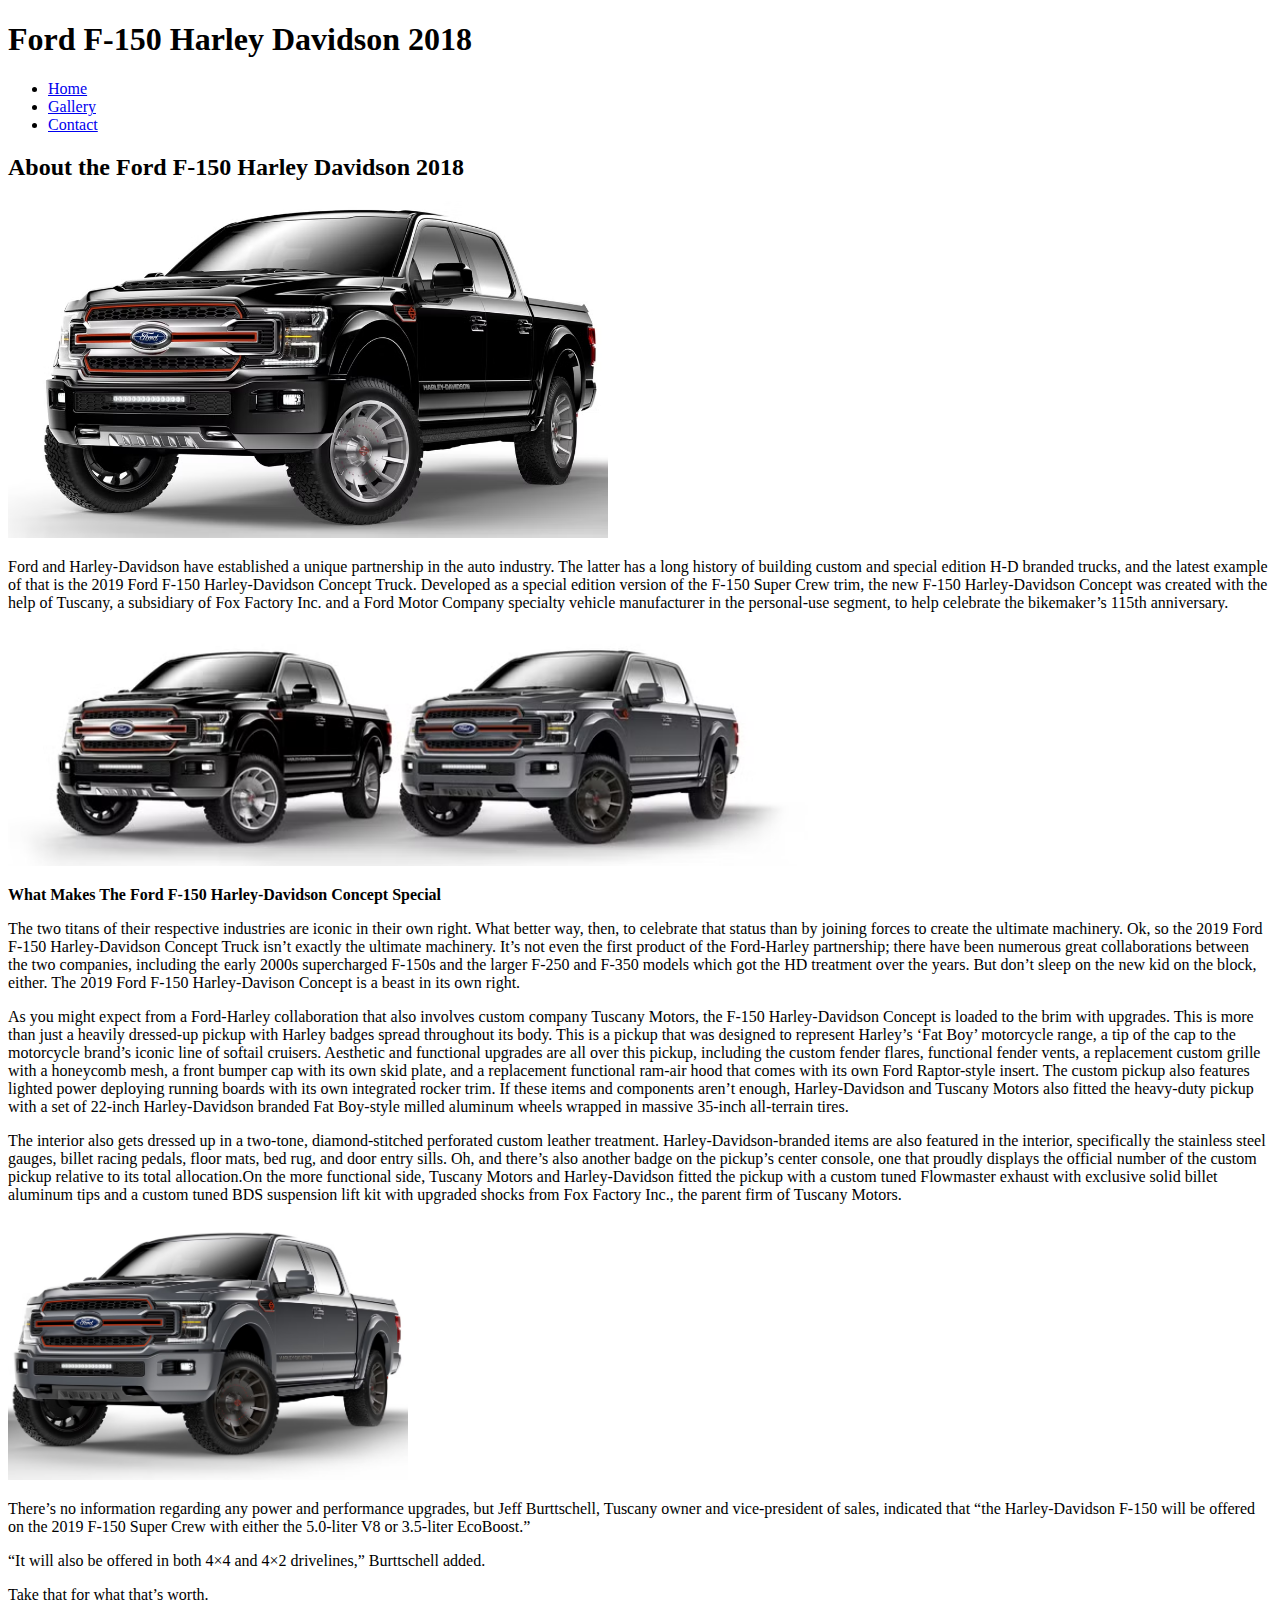
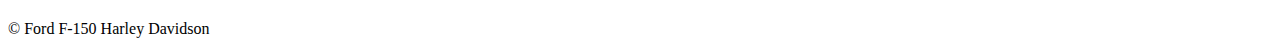
==== index.html @ ffed74e2 "new" ====
<!DOCTYPE html>
<html lang="en">
</head>
<body>
    <header>
        <h1>Ford F-150 Harley Davidson 2018</h1>
        <nav>
            <ul>
                <li><a href="#">Home</a></li>
                <li><a href="pages/gallery.html">Gallery</a></li>
                <li><a href="pages/contact.html">Contact</a></li>
            </ul>
        </nav>
    </header>
    <main>
        <h2>About the Ford F-150 Harley Davidson 2018</h2>
        <img src="img_index/harley-davidson_index.1.avif" alt="Ford F-150 Harley Davidson 2018" width="600">
        <p>Ford and Harley-Davidson have established a unique partnership in the auto industry. The latter has a long history of building custom and special edition H-D branded trucks, and the latest example of that is the 2019 Ford F-150 Harley-Davidson Concept Truck. Developed as a special edition version of the F-150 Super Crew trim, the new F-150 Harley-Davidson Concept was created with the help of Tuscany, a subsidiary of Fox Factory Inc. and a Ford Motor Company specialty vehicle manufacturer in the personal-use segment, to help celebrate the bikemaker’s 115th anniversary.</p>
        <img src="img_index/harley-davidson-index.2.avif" alt="Ford F-150 Harley Davidson 2018" width="800">
        <p><strong>What Makes The Ford F-150 Harley-Davidson Concept Special</strong></p>
        <p>The two titans of their respective industries are iconic in their own right. What better way, then, to celebrate that status than by joining forces to create the ultimate machinery. Ok, so the 2019 Ford F-150 Harley-Davidson Concept Truck isn’t exactly the ultimate machinery. It’s not even the first product of the Ford-Harley partnership; there have been numerous great collaborations between the two companies, including the early 2000s supercharged F-150s and the larger F-250 and F-350 models which got the HD treatment over the years. But don’t sleep on the new kid on the block, either. The 2019 Ford F-150 Harley-Davison Concept is a beast in its own right.</p>
        <p>As you might expect from a Ford-Harley collaboration that also involves custom company Tuscany Motors, the F-150 Harley-Davidson Concept is loaded to the brim with upgrades. This is more than just a heavily dressed-up pickup with Harley badges spread throughout its body. This is a pickup that was designed to represent Harley’s ‘Fat Boy’ motorcycle range, a tip of the cap to the motorcycle brand’s iconic line of softail cruisers. Aesthetic and functional upgrades are all over this pickup, including the custom fender flares, functional fender vents, a replacement custom grille with a honeycomb mesh, a front bumper cap with its own skid plate, and a replacement functional ram-air hood that comes with its own Ford Raptor-style insert. The custom pickup also features lighted power deploying running boards with its own integrated rocker trim. If these items and components aren’t enough, Harley-Davidson and Tuscany Motors also fitted the heavy-duty pickup with a set of 22-inch Harley-Davidson branded Fat Boy-style milled aluminum wheels wrapped in massive 35-inch all-terrain tires.</p>
        <p>The interior also gets dressed up in a two-tone, diamond-stitched perforated custom leather treatment. Harley-Davidson-branded items are also featured in the interior, specifically the stainless steel gauges, billet racing pedals, floor mats, bed rug, and door entry sills. Oh, and there’s also another badge on the pickup’s center console, one that proudly displays the official number of the custom pickup relative to its total allocation.On the more functional side, Tuscany Motors and Harley-Davidson fitted the pickup with a custom tuned Flowmaster exhaust with exclusive solid billet aluminum tips and a custom tuned BDS suspension lift kit with upgraded shocks from Fox Factory Inc., the parent firm of Tuscany Motors.</p>
        <img src="img_index/harley-davidson-index3.avif" alt="Ford F-150 Harley Davidson 2018" width="400">
        <p>There’s no information regarding any power and performance upgrades, but Jeff Burttschell, Tuscany owner and vice-president of sales, indicated that “the Harley-Davidson F-150 will be offered on the 2019 F-150 Super Crew with either the 5.0-liter V8 or 3.5-liter EcoBoost.”</p>
        <p>“It will also be offered in both 4×4 and 4×2 drivelines,” Burttschell added.</p>
        <p>Take that for what that’s worth.</p>
    </main>
    <footer>
        <p>&copy; Ford F-150 Harley Davidson</p>
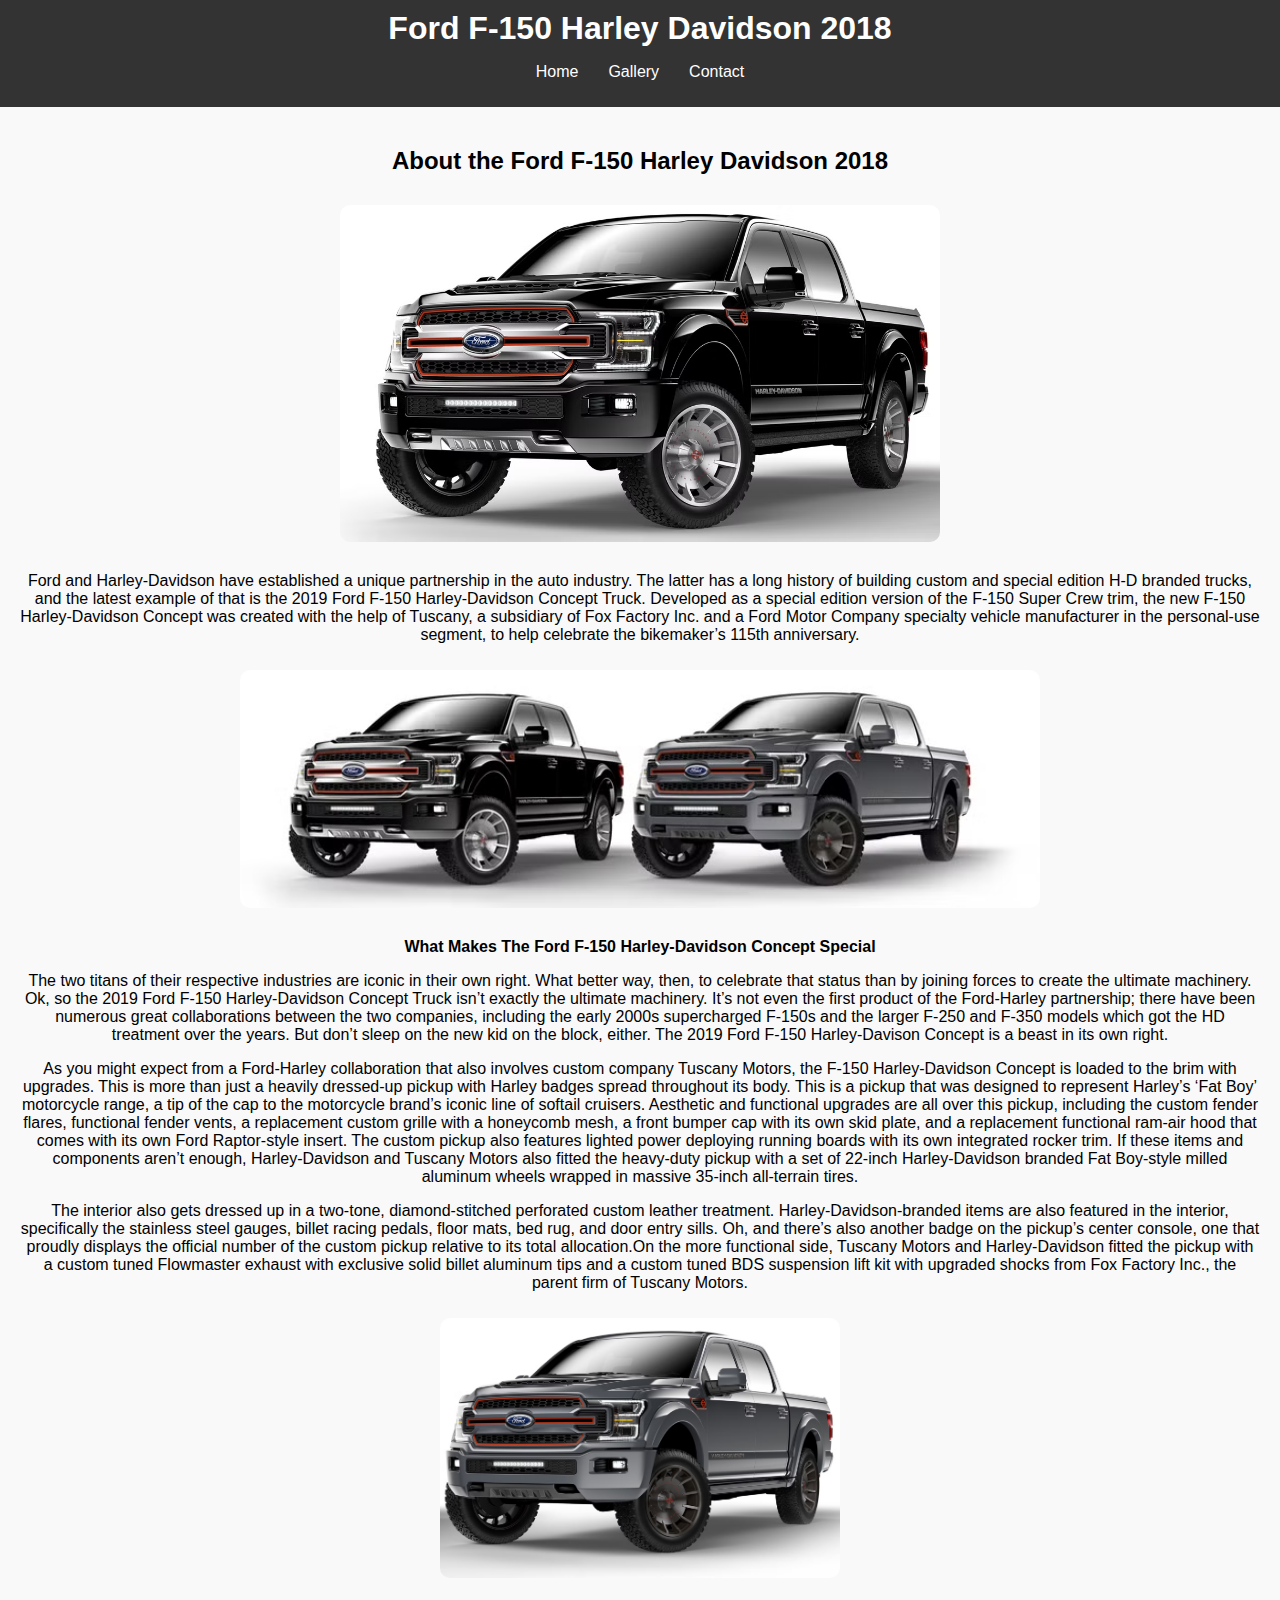
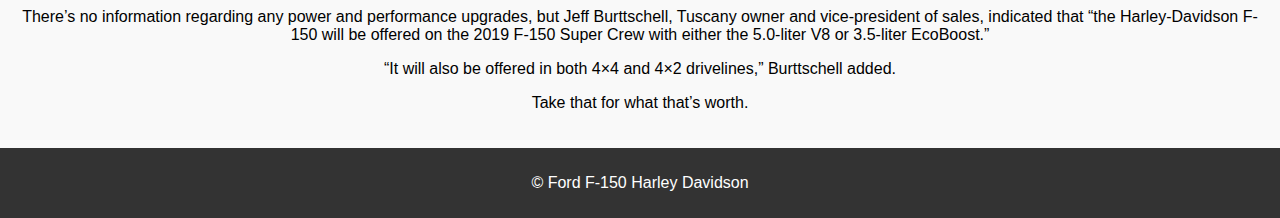
==== commit 7d14c599: "new file dz 22.1" ====
--- a/index.html
+++ b/index.html
@@ -1,30 +1,38 @@
 <!DOCTYPE html>
 <html lang="en">
+<head>
+    <meta charset="UTF-8">
+    <meta name="viewport" content="width=device-width, initial-scale=1.0">
+    <title>Ford F-150 Harley Davidson 2018</title>
+    <link rel="stylesheet" href="css/base.css">
 </head>
 <body>
-    <header>
-        <h1>Ford F-150 Harley Davidson 2018</h1>
-        <nav>
-            <ul>
-                <li><a href="#">Home</a></li>
-                <li><a href="pages/gallery.html">Gallery</a></li>
-                <li><a href="pages/contact.html">Contact</a></li>
+    <header id="main-header">
+        <h1 class="title">Ford F-150 Harley Davidson 2018</h1>
+        <nav class="nav-menu">
+            <ul class="nav-list">
+                <li><a href="#"class="nav-link">Home</a></li>
+                <li><a href="pages/gallery.html"class="nav-link">Gallery</a></li>
+                <li><a href="pages/contact.html"class="nav-link">Contact</a></li>
             </ul>
         </nav>
     </header>
-    <main>
-        <h2>About the Ford F-150 Harley Davidson 2018</h2>
-        <img src="img_index/harley-davidson_index.1.avif" alt="Ford F-150 Harley Davidson 2018" width="600">
-        <p>Ford and Harley-Davidson have established a unique partnership in the auto industry. The latter has a long history of building custom and special edition H-D branded trucks, and the latest example of that is the 2019 Ford F-150 Harley-Davidson Concept Truck. Developed as a special edition version of the F-150 Super Crew trim, the new F-150 Harley-Davidson Concept was created with the help of Tuscany, a subsidiary of Fox Factory Inc. and a Ford Motor Company specialty vehicle manufacturer in the personal-use segment, to help celebrate the bikemaker’s 115th anniversary.</p>
-        <img src="img_index/harley-davidson-index.2.avif" alt="Ford F-150 Harley Davidson 2018" width="800">
-        <p><strong>What Makes The Ford F-150 Harley-Davidson Concept Special</strong></p>
+    <main id="main-content">
+        <h2 class="subtitle">About the Ford F-150 Harley Davidson 2018</h2>
+        <img src="img_index/harley-davidson_index.1.avif" alt="Ford F-150 Harley Davidson 2018"class="main-image" width="600">
+        <p class="description">Ford and Harley-Davidson have established a unique partnership in the auto industry. The latter has a long history of building custom and special edition H-D branded trucks, and the latest example of that is the 2019 Ford F-150 Harley-Davidson Concept Truck. Developed as a special edition version of the F-150 Super Crew trim, the new F-150 Harley-Davidson Concept was created with the help of Tuscany, a subsidiary of Fox Factory Inc. and a Ford Motor Company specialty vehicle manufacturer in the personal-use segment, to help celebrate the bikemaker’s 115th anniversary.</p>
+        <img src="img_index/harley-davidson-index.2.avif" alt="Ford F-150 Harley Davidson 2018" class="main-image" width="800">
+        <p class="description"><strong>What Makes The Ford F-150 Harley-Davidson Concept Special</strong></p>
         <p>The two titans of their respective industries are iconic in their own right. What better way, then, to celebrate that status than by joining forces to create the ultimate machinery. Ok, so the 2019 Ford F-150 Harley-Davidson Concept Truck isn’t exactly the ultimate machinery. It’s not even the first product of the Ford-Harley partnership; there have been numerous great collaborations between the two companies, including the early 2000s supercharged F-150s and the larger F-250 and F-350 models which got the HD treatment over the years. But don’t sleep on the new kid on the block, either. The 2019 Ford F-150 Harley-Davison Concept is a beast in its own right.</p>
-        <p>As you might expect from a Ford-Harley collaboration that also involves custom company Tuscany Motors, the F-150 Harley-Davidson Concept is loaded to the brim with upgrades. This is more than just a heavily dressed-up pickup with Harley badges spread throughout its body. This is a pickup that was designed to represent Harley’s ‘Fat Boy’ motorcycle range, a tip of the cap to the motorcycle brand’s iconic line of softail cruisers. Aesthetic and functional upgrades are all over this pickup, including the custom fender flares, functional fender vents, a replacement custom grille with a honeycomb mesh, a front bumper cap with its own skid plate, and a replacement functional ram-air hood that comes with its own Ford Raptor-style insert. The custom pickup also features lighted power deploying running boards with its own integrated rocker trim. If these items and components aren’t enough, Harley-Davidson and Tuscany Motors also fitted the heavy-duty pickup with a set of 22-inch Harley-Davidson branded Fat Boy-style milled aluminum wheels wrapped in massive 35-inch all-terrain tires.</p>
-        <p>The interior also gets dressed up in a two-tone, diamond-stitched perforated custom leather treatment. Harley-Davidson-branded items are also featured in the interior, specifically the stainless steel gauges, billet racing pedals, floor mats, bed rug, and door entry sills. Oh, and there’s also another badge on the pickup’s center console, one that proudly displays the official number of the custom pickup relative to its total allocation.On the more functional side, Tuscany Motors and Harley-Davidson fitted the pickup with a custom tuned Flowmaster exhaust with exclusive solid billet aluminum tips and a custom tuned BDS suspension lift kit with upgraded shocks from Fox Factory Inc., the parent firm of Tuscany Motors.</p>
-        <img src="img_index/harley-davidson-index3.avif" alt="Ford F-150 Harley Davidson 2018" width="400">
-        <p>There’s no information regarding any power and performance upgrades, but Jeff Burttschell, Tuscany owner and vice-president of sales, indicated that “the Harley-Davidson F-150 will be offered on the 2019 F-150 Super Crew with either the 5.0-liter V8 or 3.5-liter EcoBoost.”</p>
-        <p>“It will also be offered in both 4×4 and 4×2 drivelines,” Burttschell added.</p>
-        <p>Take that for what that’s worth.</p>
+        <p class="description">As you might expect from a Ford-Harley collaboration that also involves custom company Tuscany Motors, the F-150 Harley-Davidson Concept is loaded to the brim with upgrades. This is more than just a heavily dressed-up pickup with Harley badges spread throughout its body. This is a pickup that was designed to represent Harley’s ‘Fat Boy’ motorcycle range, a tip of the cap to the motorcycle brand’s iconic line of softail cruisers. Aesthetic and functional upgrades are all over this pickup, including the custom fender flares, functional fender vents, a replacement custom grille with a honeycomb mesh, a front bumper cap with its own skid plate, and a replacement functional ram-air hood that comes with its own Ford Raptor-style insert. The custom pickup also features lighted power deploying running boards with its own integrated rocker trim. If these items and components aren’t enough, Harley-Davidson and Tuscany Motors also fitted the heavy-duty pickup with a set of 22-inch Harley-Davidson branded Fat Boy-style milled aluminum wheels wrapped in massive 35-inch all-terrain tires.</p>
+        <p class="description">The interior also gets dressed up in a two-tone, diamond-stitched perforated custom leather treatment. Harley-Davidson-branded items are also featured in the interior, specifically the stainless steel gauges, billet racing pedals, floor mats, bed rug, and door entry sills. Oh, and there’s also another badge on the pickup’s center console, one that proudly displays the official number of the custom pickup relative to its total allocation.On the more functional side, Tuscany Motors and Harley-Davidson fitted the pickup with a custom tuned Flowmaster exhaust with exclusive solid billet aluminum tips and a custom tuned BDS suspension lift kit with upgraded shocks from Fox Factory Inc., the parent firm of Tuscany Motors.</p>
+        <img src="img_index/harley-davidson-index3.avif" alt="Ford F-150 Harley Davidson 2018" class="main-image" width="400">
+        <p class="description">There’s no information regarding any power and performance upgrades, but Jeff Burttschell, Tuscany owner and vice-president of sales, indicated that “the Harley-Davidson F-150 will be offered on the 2019 F-150 Super Crew with either the 5.0-liter V8 or 3.5-liter EcoBoost.”</p>
+        <p class="description">“It will also be offered in both 4×4 and 4×2 drivelines,” Burttschell added.</p>
+        <p class="description">Take that for what that’s worth.</p>
     </main>
-    <footer>
-        <p>&copy; Ford F-150 Harley Davidson</p>+    <footer id="main-footer">
+        <p>&copy; Ford F-150 Harley Davidson</p>
+    </footer>
+</body>
+</html>    --- a/css/base.css
+++ b/css/base.css
@@ -0,0 +1,77 @@
+body {
+    font-family: Arial, sans-serif;
+    margin: 0;
+    padding: 0;
+    background-color: #f9f9f9;
+}
+
+#main-header {
+    background-color: #333;
+    color: white;
+    text-align: center;
+    padding: 10px 20px;
+}
+
+.title {
+    margin: 0;
+    font-size: 2rem;
+}
+
+.nav-menu .nav-list {
+    display: flex;
+    justify-content: center;
+    list-style: none;
+    padding: 0;
+}
+
+.nav-link {
+    color: white;
+    text-decoration: none;
+    margin: 0 15px;
+}
+
+.nav-link:hover {
+    text-decoration: underline;
+}
+
+#main-content {
+    padding: 20px;
+    text-align: center;
+}
+
+.subtitle {
+    font-size: 1.5rem;
+    margin-bottom: 20px;
+}
+
+.main-image, .logo-image {
+    max-width: 100%;
+    height: auto;
+    border-radius: 10px;
+    margin: 10px auto;
+}
+.gallery-image {
+    max-width: 100%;
+    height: auto;
+    border-radius: 10px;
+    margin-top: 15px;
+}
+#gallery-section {
+    display: flex;
+    justify-content: center;
+    gap: 20px;
+    flex-wrap: wrap;
+}
+
+.gallery-image:hover {
+    transform: scale(1.05);
+    transition: transform 0.3s ease-in-out;
+    box-shadow: 0 5px 15px rgba(0, 0, 0, 0.2);
+}
+
+#main-footer {
+    background-color: #333;
+    color: white;
+    text-align: center;
+    padding: 10px 0;
+}
